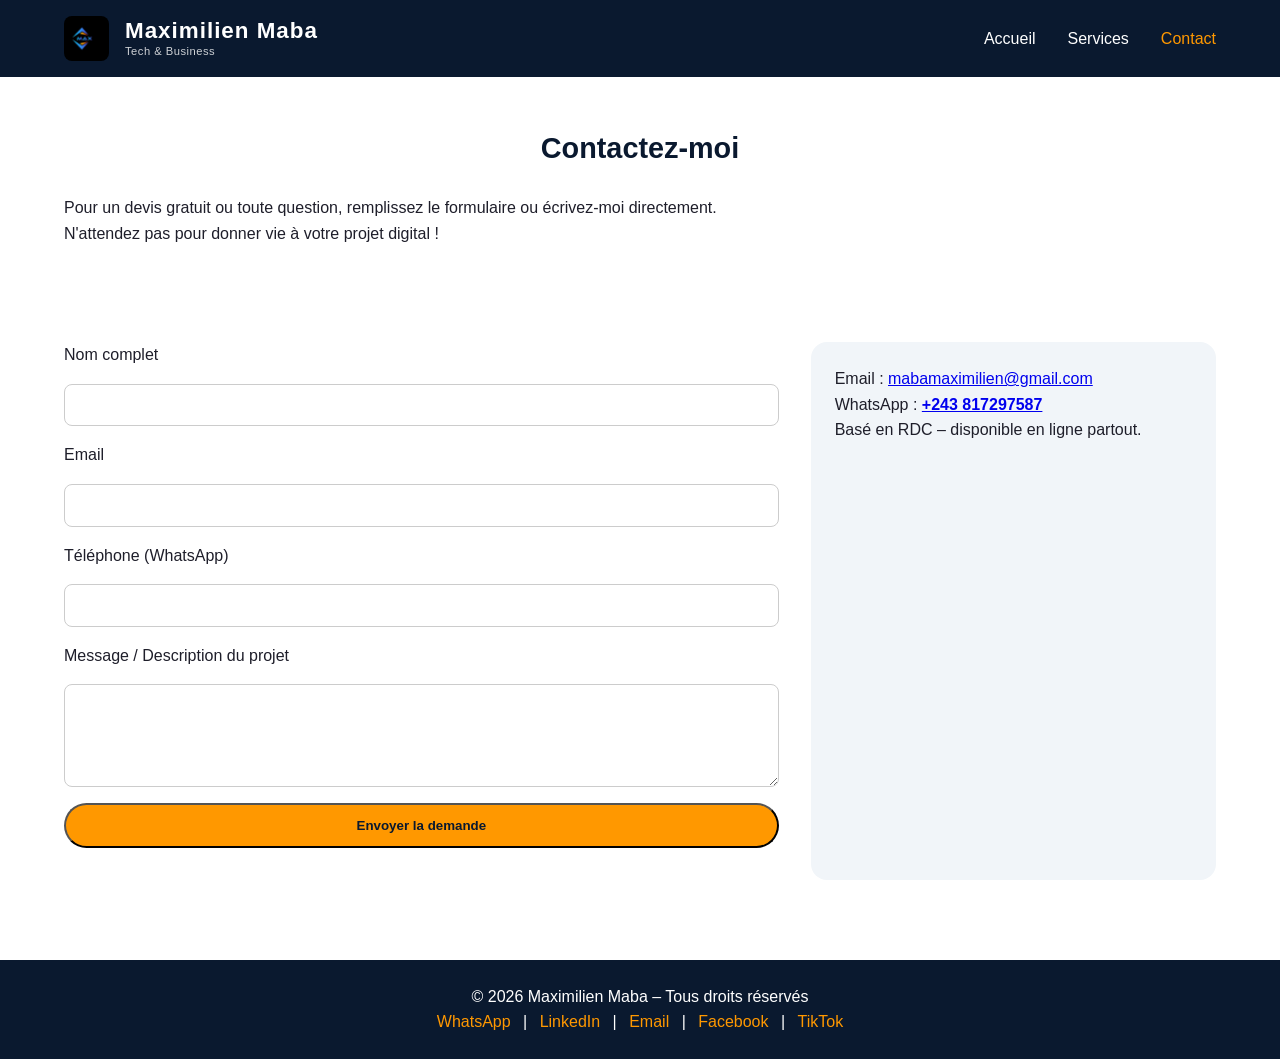
==== contact.html @ b338e4db "Ajout des balises meta SEO" ====
<!DOCTYPE html>
<html lang="fr">
<head>
    <meta charset="UTF-8">
    <meta name="viewport" content="width=device-width, initial-scale=1.0">
    <title>Maximilien Maba – Technologie & Entrepreneuriat</title>
    <meta name="description" content="Contactez Maximilien Maba pour un devis gratuit ou toute question sur vos projets web. Disponible à Kinshasa et en ligne.">
    <meta name="author" content="Maximilien Maba">
    <meta name="keywords" content="contact développeur web RDC, devis création site Kinshasa, formulaire contact Maximilien Maba">
    <meta name="robots" content="index, follow">
    <link rel="stylesheet" href="css/style.css">
    
</head>
<body>
    <header>
        <div class="container">
             <div class="logo">
                <img src="/images/logo.jpeg" alt="Logo Maximilien Maba" class="logo-img" id="logoClick">
                <div class="logo-text">
                    <h1>Maximilien Maba</h1>
                    <span>Tech & Business</span>
                </div>
            </div>
            <button class="menu-toggle" aria-label="Menu">☰</button>
            <nav>
                <ul>
                    <li><a href="index.html" >Accueil</a></li>
                    <li><a href="services.html">Services</a></li>
                <!--<li><a href="projets.html">Projets</a></li>-->
                    <li><a href="contact.html"class="active">Contact</a></li>
                </ul>
            </nav>
        </div>
    </header>
    <main>
        <section class="page-header">
            <div class="container">
                <h2>Contactez-moi</h2>
                <p>Pour un devis gratuit ou toute question, remplissez le formulaire ou écrivez-moi directement.
                   <br> N'attendez pas pour donner vie à votre projet digital !
                </p>
            </div>
        </section>
        <section class="contact-form-section">
            <div class="container">
                <form id="contact-form" action="https://formspree.io/f/xgobrapb" method="POST">
                    <label for="name">Nom complet</label>
                    <input type="text" id="name" name="name" required>
                    <label for="email">Email</label>
                    <input type="email" id="email" name="email" required>
                    <label for="phone">Téléphone (WhatsApp)</label>
                    <input type="tel" id="phone" name="phone">
                    <label for="message">Message / Description du projet</label>
                    <textarea id="message" name="message" rows="5" required></textarea>
                    <button type="submit" class="btn btn-primary">Envoyer la demande</button>
                    <p id="form-status" style="margin-top:1rem;"></p>
                </form>
                <div class="contact-direct">
                    <p>Email : <a href="mailto:mabamaximilien@gmail.com">mabamaximilien@gmail.com</a></p>
                    <p>WhatsApp : <a href="https://wa.me/243817297587" target="_blank"><strong>+243 817297587</strong></a> </p>
                    <p>Basé en RDC – disponible en ligne partout.</p>
                </div>
            </div>
        </section>
    </main>
    <footer>
        <div class="container">
            <p>&copy; 2026 Maximilien Maba – Tous droits réservés</p>
            <div class="socials">
                <a href="https://wa.me/243817297587">WhatsApp</a> | <a href="https://www.linkedin.com/in/maximilien-maba/">LinkedIn</a> | <a href="mailto:mabamaximilien@gmail.com">Email</a> | <a href="https://www.facebook.com/maximilienmaba.dieumerci">Facebook</a>
                | <a href="https://www.tiktok.com/@maximilien_maba">TikTok</a>
            </div>
        </div>
    </footer>
    <script src="js/main.js"></script>
</body>
</html>
---- css/style.css ----
* {
    margin: 0;
    padding: 0;
    box-sizing: border-box;
}

body {
    font-family: 'Poppins', sans-serif;
    line-height: 1.6;
    color: #1e1e2a;
    background: #fff;
}

.container {
    width: 90%;
    max-width: 1200px;
    margin: 0 auto;
}

/* Header */
header {
    background: #0a192f;
    color: white;
    padding: 1rem 0;
    position: sticky;
    top: 0;
    z-index: 100;
}

header .container {
    display: flex;
    justify-content: space-between;
    align-items: center;
    flex-wrap: wrap;
}

.logo {
    display: flex;
    align-items: center;
    gap: 1rem;
}

.logo h1 {
    margin: 0;
    line-height: 1.2;
    font-size: 1.6rem;
    letter-spacing: 1px;
}

.logo span {
    font-size: 0.7rem;
    opacity: 0.8;
    display: block;
}


.logo-img {
    height: 45px;
    width: auto;
    display: block;
    cursor: pointer;
    border-radius: 8px;
}

.logo-img:hover {
    transform: scale(1.05);
    transition: 0.3s;
}

.logo-text {
    display: flex;
    flex-direction: column;
    justify-content: center;
    line-height: 1.2;
}

.logo-text h1 {
    font-size: 1.4rem;
    margin: 0;
    padding: 0;
}

.logo-text span {
    font-size: 0.7rem;
    opacity: 0.8;
    letter-spacing: 0.5px;
}

nav ul {
    list-style: none;
    display: flex;
    gap: 2rem;
}

nav a {
    color: white;
    text-decoration: none;
    font-weight: 500;
    transition: color 0.3s;
}

nav a:hover, nav a.active {
    color: #ff9800;
}

.menu-toggle {
    display: none;
    background: none;
    border: none;
    color: white;
    font-size: 1.8rem;
    cursor: pointer;
}

/* Hero */
.hero {
    background: linear-gradient(135deg, #0a192f, #112240);
    color: white;
    text-align: center;
    padding: 4rem 0;
}

.hero h2 {
    font-size: 2.2rem;
    margin-bottom: 1rem;
    color: #6c99e7;
}

.hero p {
    font-size: 1.1rem;
    max-width: 800px;
    margin: 0 auto 2rem;
}

.hero-buttons {
    display: flex;
    gap: 1rem;
    justify-content: center;
    flex-wrap: wrap;
}

.btn {
    display: inline-block;
    padding: 0.8rem 1.8rem;
    border-radius: 40px;
    text-decoration: none;
    font-weight: 600;
    transition: 0.3s;
}

.btn-primary {
    background: #ff9800;
    color: #0a192f;
}

.btn-primary:hover {
    background: #e68900;
    transform: scale(1.02);
}

.btn-secondary {
    background: transparent;
    color: white;
    border: 2px solid #ff9800;
}

.btn-secondary:hover {
    background: rgba(255,152,0,0.1);
}

.btn-small {
    display: inline-block;
    margin-top: 0.5rem;
    color: #ff9800;
    text-decoration: none;
    font-weight: 600;
}

/* Sections */
section {
    padding: 3rem 0;
}

h2 {
    font-size: 1.8rem;
    margin-bottom: 1.5rem;
    text-align: center;
    color: #0a192f;
}

.bio-content {
    display: flex;
    gap: 2rem;
    align-items: center;
    flex-wrap: wrap;
}

.bio-text {
    flex: 2;
}

.bio-photo {
    flex: 1;
    text-align: center;
}

.bio-photo img {
    max-width: 200px;
    border-radius: 50%;
    object-fit: cover;
    box-shadow: 0 4px 10px rgba(0,0,0,0.1);
}

.grid {
    display: grid;
    grid-template-columns: repeat(auto-fit, minmax(250px, 1fr));
    gap: 1.5rem;
    margin-top: 1rem;
}

.card, .card-service, .projet-card, .service-item {
    background: #f8fafc;
    padding: 1.5rem;
    border-radius: 16px;
    box-shadow: 0 2px 5px rgba(0,0,0,0.05);
    transition: 0.2s;
}

.card:hover, .card-service:hover, .service-item:hover {
    transform: translateY(-3px);
    box-shadow: 0 8px 20px rgba(0,0,0,0.1);
}

.card h3, .card-service h3, .service-item h3 {
    color: #0a192f;
    margin-bottom: 0.5rem;
}

.price {
    font-size: 1.2rem;
    margin-top: 0.5rem;
    color: #ff9800;
}

.text-center {
    text-align: center;
    margin-top: 2rem;
}

.pourquoi ul {
    max-width: 700px;
    margin: 0 auto;
    list-style: none;
}

.pourquoi li {
    margin: 0.8rem 0;
    padding-left: 1.5rem;
    position: relative;
}

.pourquoi li:before {
    content: "✓";
    color: #ff9800;
    font-weight: bold;
    position: absolute;
    left: 0;
}

/* Contact form */
.contact-form-section .container {
    display: flex;
    flex-wrap: wrap;
    gap: 2rem;
}

.contact-form-section form {
    flex: 2;
    display: flex;
    flex-direction: column;
    gap: 1rem;
}

.contact-form-section input, .contact-form-section textarea {
    padding: 0.8rem;
    border: 1px solid #ccc;
    border-radius: 8px;
    font-family: inherit;
}

.contact-direct {
    flex: 1;
    background: #f1f5f9;
    padding: 1.5rem;
    border-radius: 16px;
}

/* Footer */
footer {
    background: #0a192f;
    color: white;
    text-align: center;
    padding: 1.5rem 0;
    margin-top: 2rem;
}

.socials a {
    color: #ff9800;
    text-decoration: none;
    margin: 0 0.5rem;
}

/* Responsive */
@media (max-width: 768px) {
    header .container {
        flex-wrap: wrap;
    }
    .logo {
        flex: 1;
    }
    .menu-toggle {
        display: block;
    }
    nav {
        display: none;
        width: 100%;
    }
    nav.open {
        display: block;
    }
    nav ul {
        flex-direction: column;
        gap: 1rem;
        margin-top: 1rem;
        text-align: center;
    }
    .hero h2 {
        font-size: 1.5rem;
    }
    .bio-content {
        flex-direction: column;
    }
    .contact-form-section .container {
        flex-direction: column;
    }
    .cta .btn {
        display: block;
        width: 80%;
        margin-left: auto;
        margin-right: auto;
        text-align: center;
    }
}

/* Témoignages */
.temoignages {
    background: #f1f5f9;
}

.grid-temoignages {
    display: grid;
    grid-template-columns: repeat(auto-fit, minmax(280px, 1fr));
    gap: 2rem;
    margin-top: 2rem;
}

.temoignage-card {
    background: white;
    border-radius: 24px;
    padding: 1.8rem;
    box-shadow: 0 4px 12px rgba(0,0,0,0.05);
    text-align: center;
    transition: 0.2s;
}

.temoignage-card:hover {
    transform: translateY(-5px);
    box-shadow: 0 12px 24px rgba(0,0,0,0.1);
}

.temoignage-avatar {
    font-size: 2.5rem;
    margin-bottom: 1rem;
}

.temoignage-texte {
    font-style: italic;
    margin: 1rem 0;
    color: #2d3e50;
}

.temoignage-nom {
    font-weight: 600;
    margin-top: 0.5rem;
    color: #0a192f;
}

.notes {
    color: #ff9800;
    letter-spacing: 2px;
    margin-top: 0.5rem;
}

.temoignage-photo {
    width: 70px;
    height: 70px;
    border-radius: 50%;
    object-fit: cover;
    margin-bottom: 1rem;
}


/* Section chiffres clés */
.chiffres {
    background: linear-gradient(135deg, #0a192f, #112240);
    color: white;
    padding: 3rem 0;
    text-align: center;
}

.chiffres h2 {
    color: white;
    margin-bottom: 2rem;
}

.grid-chiffres {
    display: flex;
    flex-wrap: wrap;
    justify-content: center;
    gap: 2.5rem;
}

.chiffre-card {
    background: rgba(255,255,255,0.1);
    backdrop-filter: blur(4px);
    border-radius: 24px;
    padding: 1.5rem 2rem;
    min-width: 160px;
    transition: 0.2s;
}

.chiffre-card:hover {
    transform: scale(1.02);
    background: rgba(255,255,255,0.15);
}

.chiffre-nombre {
    font-size: 3rem;
    font-weight: 800;
    color: #ff9800;
    line-height: 1;
    margin-bottom: 0.5rem;
}

.chiffre-label {
    font-size: 1rem;
    text-transform: uppercase;
    letter-spacing: 1px;
    font-weight: 500;
}

.cta {
    text-align: center;
    padding: 3rem 0;
    background: #f8fafc; /* ou la couleur que tu veux */
}

.cta .container {
    max-width: 700px;
    margin: 0 auto;
}

.cta h2 {
    margin-bottom: 1rem;
    font-size: 2rem;
}

.cta p {
    margin-bottom: 1.5rem;
    font-size: 1.1rem;
}

.cta .btn {
    display: inline-block;
}



/* Modale lightbox */
.modal-logo {
    display: none;
    position: fixed;
    z-index: 1000;
    left: 0;
    top: 0;
    width: 100%;
    height: 100%;
    background-color: rgba(0,0,0,0.9);
    justify-content: center;
    align-items: center;
    cursor: pointer;
}

.modal-logo img {
    max-width: 90%;
    max-height: 90%;
    border-radius: 8px;
}

.modal-logo span {
    position: absolute;
    top: 20px;
    right: 30px;
    color: white;
    font-size: 40px;
    font-weight: bold;
    cursor: pointer;
}
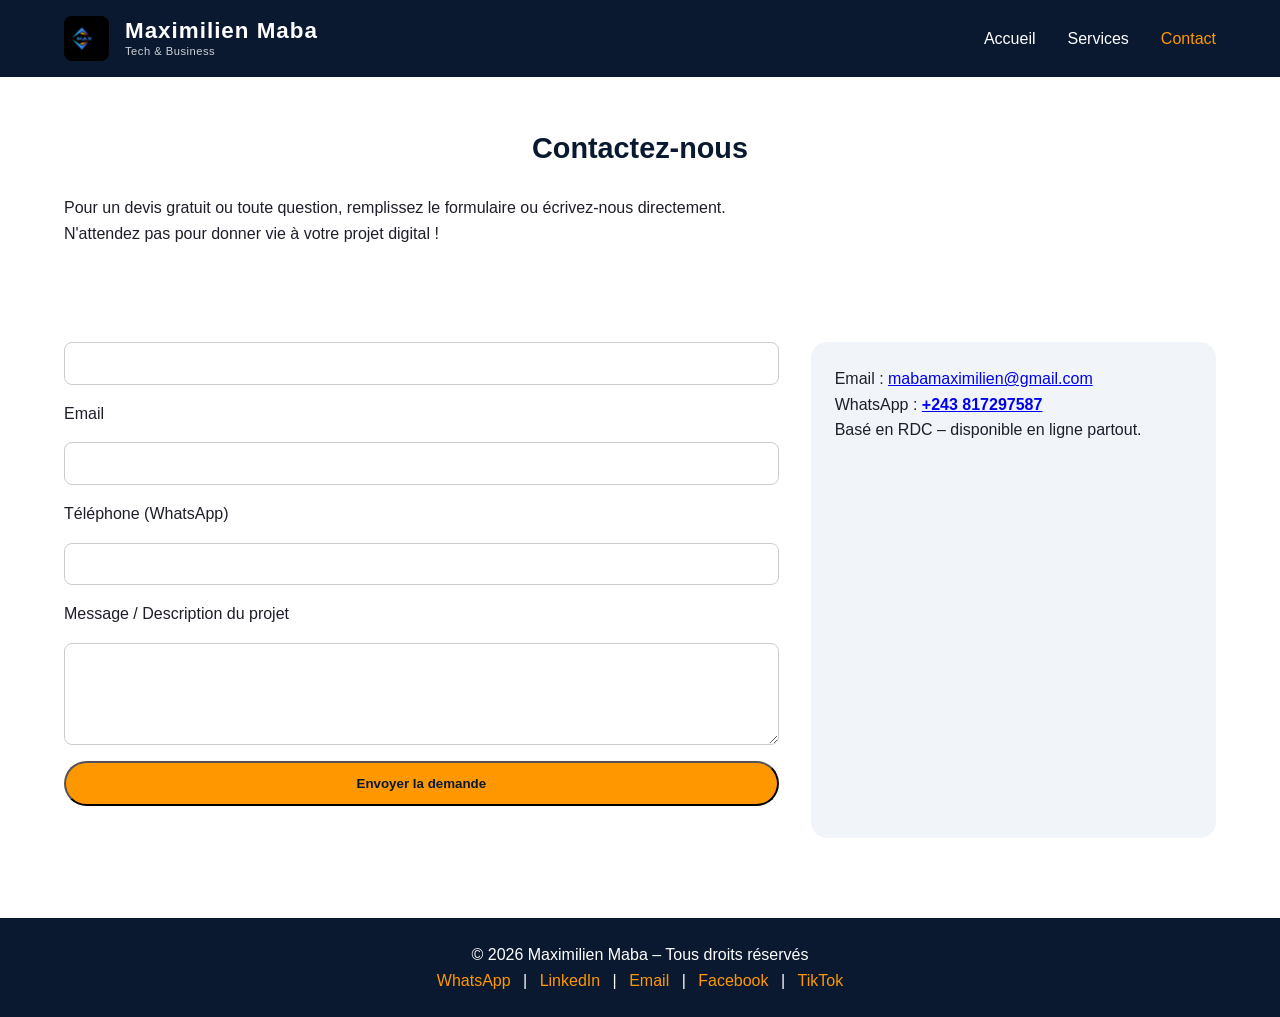
==== commit 23f996df: "Mise a jour et ajout form netlifye" ====
--- a/contact.html
+++ b/contact.html
@@ -3,6 +3,7 @@
 <head>
     <meta charset="UTF-8">
     <meta name="viewport" content="width=device-width, initial-scale=1.0">
+    <link rel="icon" href="images/logo.jpeg" type="image/x-icon">
     <title>Maximilien Maba – Technologie & Entrepreneuriat</title>
     <meta name="description" content="Contactez Maximilien Maba pour un devis gratuit ou toute question sur vos projets web. Disponible à Kinshasa et en ligne.">
     <meta name="author" content="Maximilien Maba">
@@ -35,16 +36,18 @@
     <main>
         <section class="page-header">
             <div class="container">
-                <h2>Contactez-moi</h2>
-                <p>Pour un devis gratuit ou toute question, remplissez le formulaire ou écrivez-moi directement.
+                <h2>Contactez-nous</h2>
+                <p>Pour un devis gratuit ou toute question, remplissez le formulaire ou écrivez-nous directement.
                    <br> N'attendez pas pour donner vie à votre projet digital !
                 </p>
             </div>
         </section>
         <section class="contact-form-section">
             <div class="container">
-                <form id="contact-form" action="https://formspree.io/f/xgobrapb" method="POST">
-                    <label for="name">Nom complet</label>
+                    <!--<form id="contact-form" action="https://formspree.io/f/xgobrapb"method="POST">
+                    <label for="name">Nom complet</label>  -->
+                <form  name="contact" id="contact-form" data-netlify="true" method="POST">
+                    <input type="hidden" name="contact" value="contact">
                     <input type="text" id="name" name="name" required>
                     <label for="email">Email</label>
                     <input type="email" id="email" name="email" required>
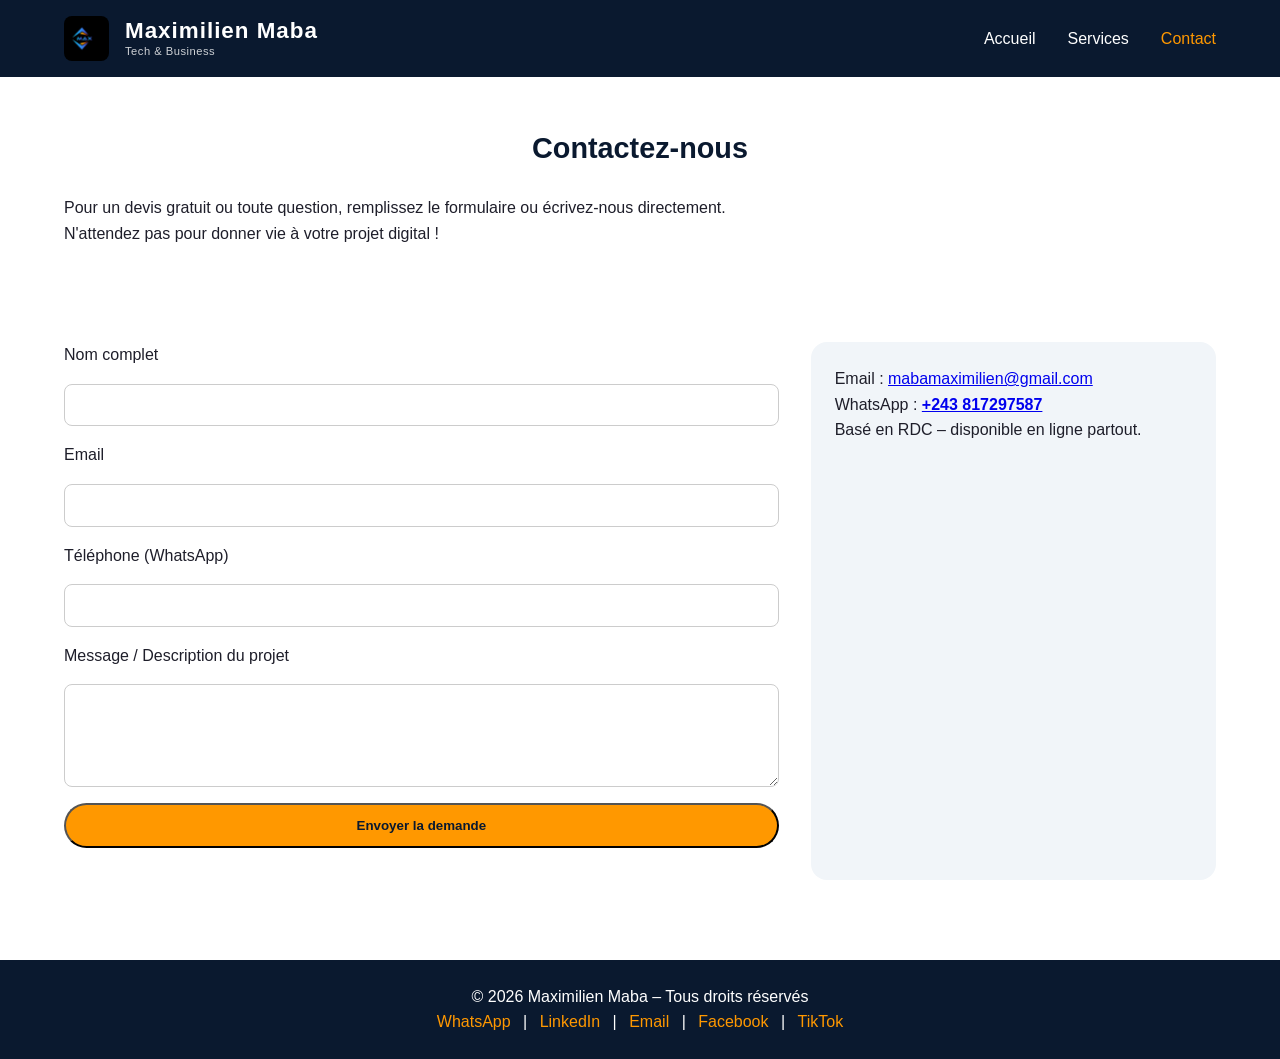
==== commit 98a1c3c7: "Ajout netf forms" ====
--- a/contact.html
+++ b/contact.html
@@ -46,15 +46,21 @@
             <div class="container">
                     <!--<form id="contact-form" action="https://formspree.io/f/xgobrapb"method="POST">
                     <label for="name">Nom complet</label>  -->
-                <form  name="contact" id="contact-form" data-netlify="true" method="POST">
-                    <input type="hidden" name="contact" value="contact">
+                <form id="contact-form" data-netlify="true" method="POST">
+                    <input type="hidden" name="form-name" value="contact">
+                    
+                    <label for="name">Nom complet</label>
                     <input type="text" id="name" name="name" required>
+                    
                     <label for="email">Email</label>
                     <input type="email" id="email" name="email" required>
+                    
                     <label for="phone">Téléphone (WhatsApp)</label>
                     <input type="tel" id="phone" name="phone">
+                    
                     <label for="message">Message / Description du projet</label>
                     <textarea id="message" name="message" rows="5" required></textarea>
+                    
                     <button type="submit" class="btn btn-primary">Envoyer la demande</button>
                     <p id="form-status" style="margin-top:1rem;"></p>
                 </form>
--- a/css/style.css
+++ b/css/style.css
@@ -515,4 +515,6 @@
     font-size: 40px;
     font-weight: bold;
     cursor: pointer;
-}+}
+
+.chiffre-nombre small { font-size: 0.5em; }
